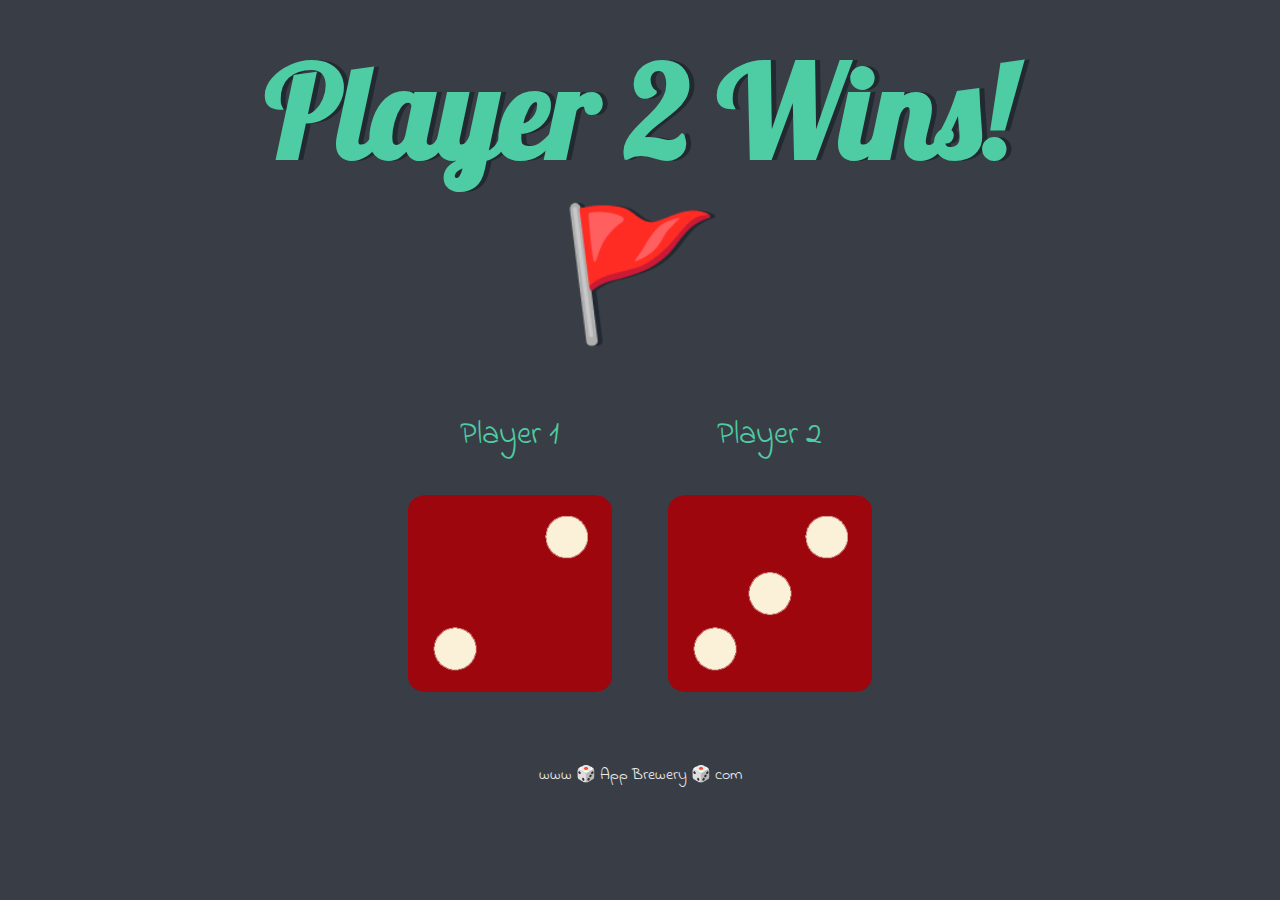
==== dicee/dicee.html @ df4c9592 "Dicee Added" ====
<!DOCTYPE html>
<html lang="en" dir="ltr">
  <head>
    <meta charset="utf-8">
    <title>Dicee</title>
    <link rel="stylesheet" href="styles.css">
    <link href="https://fonts.googleapis.com/css?family=Indie+Flower|Lobster" rel="stylesheet">

  </head>
  <body>

    <div class="container">
      <h1>Refresh Me</h1>

      <div class="dice">
        <p>Player 1</p>
        <img class="img1" src="images/dice6.png">
      </div>

      <div class="dice">
        <p>Player 2</p>
        <img class="img2" src="images/dice6.png">
      </div>

    </div>

    <script src="index.js" charset="utf-8"></script>

      </body>

      <footer>
        www 🎲 App Brewery 🎲 com
      </footer>
    </html>
---- dicee/styles.css ----
.container {
  width: 70%;
  margin: auto;
  text-align: center;
}

.dice {
  text-align: center;
  display: inline-block;

}

body {
  background-color: #393E46;
}

h1 {
  margin: 30px;
  font-family: 'Lobster', cursive;
  text-shadow: 5px 0 #232931;
  font-size: 8rem;
  color: #4ECCA3;
}

p {
  font-size: 2rem;
  color: #4ECCA3;
  font-family: 'Indie Flower', cursive;
}

img {
  width: 80%;
}

footer {
  margin-top: 5%;
  color: #EEEEEE;
  text-align: center;
  font-family: 'Indie Flower', cursive;

}
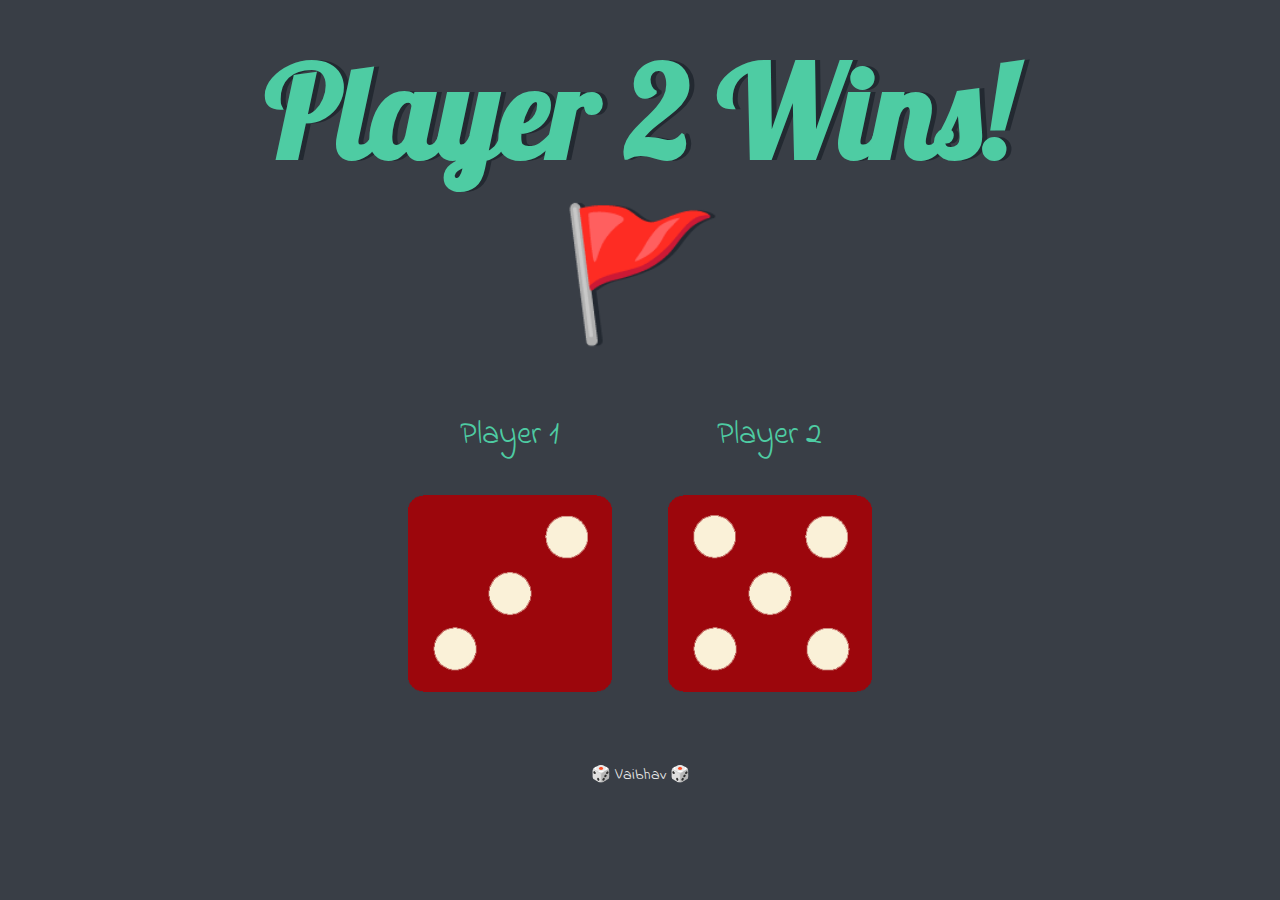
==== commit 5d79ec51: "Update dicee.html" ====
--- a/dicee/dicee.html
+++ b/dicee/dicee.html
@@ -29,6 +29,6 @@
       </body>
 
       <footer>
-        www 🎲 App Brewery 🎲 com
+         🎲 Vaibhav 🎲 
       </footer>
     </html>
